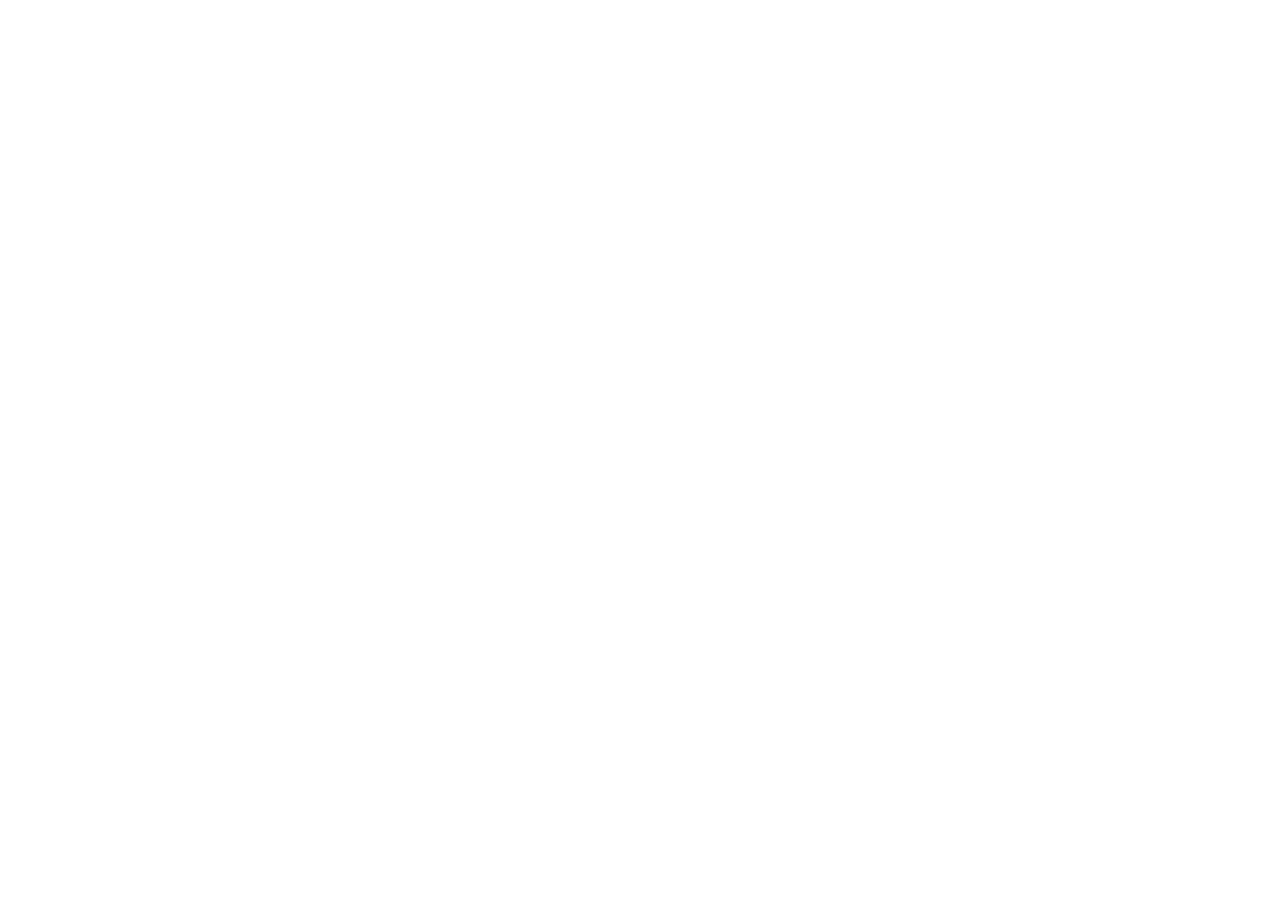
==== login.html @ 1b1d448a "init project" ====
<!DOCTYPE html>
<html lang="en">
<head>
    <meta charset="UTF-8">
    <meta http-equiv="X-UA-Compatible" content="IE=edge">
    <meta name="viewport" content="width=device-width, initial-scale=1.0">
    <title>Document</title>
</head>
<body>
    
</body>
</html>
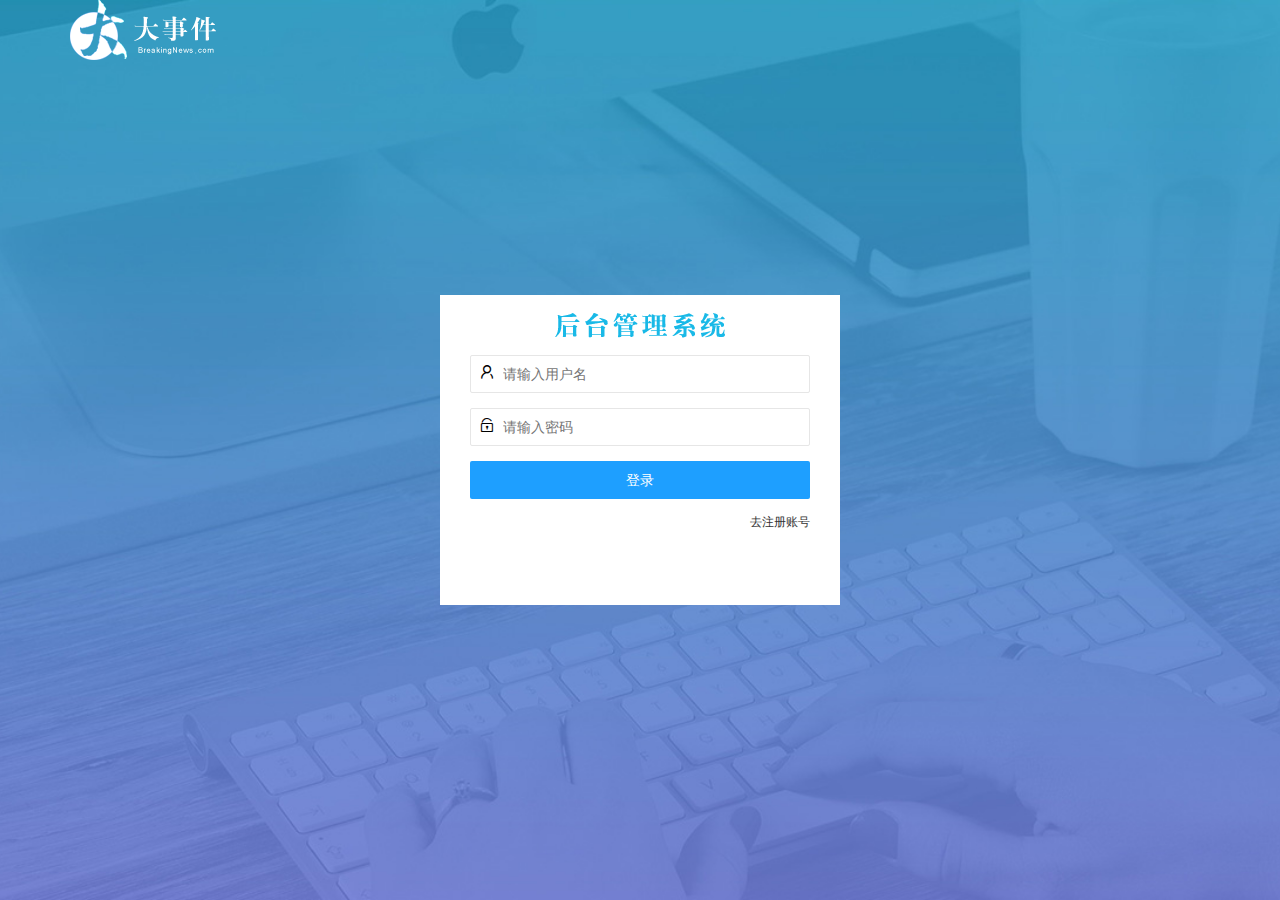
==== commit 0c244ad5: "完成了登录和注册功能的开发" ====
--- a/login.html
+++ b/login.html
@@ -4,9 +4,86 @@
     <meta charset="UTF-8">
     <meta http-equiv="X-UA-Compatible" content="IE=edge">
     <meta name="viewport" content="width=device-width, initial-scale=1.0">
-    <title>Document</title>
+    <title>大事件-登录/注册</title>
+    <!-- 导入 layui 的样式 -->
+    <link rel="stylesheet" href="./assets/lib/layui/css/layui.css">
+    <!-- 导入 login 的样式 -->
+    <link rel="stylesheet" href="./assets/css/login.css" />
 </head>
 <body>
-    
+    <!-- 头部区域 -->
+    <div class="layui-main">
+        <img src="./assets/images/logo.png" alt="" />
+    </div>
+
+    <!-- 登录注册区域 -->
+    <div class="loginAndRegBox">
+        <div class="title-box"></div>
+
+        <!-- 登录框 div -->
+        <div class="login-box">
+            <!-- 登录的表单 -->
+            <form class="layui-form" id="login-form">
+                <!-- 用户名 -->
+                <div class="layui-form-item">
+                    <i class="layui-icon layui-icon-username"></i>   
+                    <input type="text" name="username" required lay-verify="required" placeholder="请输入用户名" autocomplete="off" class="layui-input" />
+                </div>
+                <!-- 密码 -->
+                <div class="layui-form-item">
+                    <i class="layui-icon layui-icon-password"></i>   
+                    <input type="password" name="password" required  lay-verify="required|pwd" placeholder="请输入密码" autocomplete="off" class="layui-input">
+                </div>
+                <!-- 提交按钮 -->
+                <div class="layui-form-item">
+                    <!-- 注意：表单提交按钮和普通按钮的区别  就是 lay-submit 属性 -->
+                    <button class="layui-btn layui-btn-fluid layui-btn layui-btn-normal" lay-submit>登录</button>
+                </div>
+                <div class="layui-form-item links">
+                    <a href="javascript:;" id="link_reg">去注册账号</a>
+                </div>
+            </form>
+        </div>
+        <!-- 注册框 div -->
+        <div class="reg-box">
+            <!-- 注册的表单 -->
+            <form class="layui-form" id="reg-form">
+                <!-- 用户名 -->
+                <div class="layui-form-item">
+                    <i class="layui-icon layui-icon-username"></i>   
+                    <input type="text" name="username" required lay-verify="required" placeholder="请输入用户名" autocomplete="off" class="layui-input" />
+                </div>
+                <!-- 密码 -->
+                <div class="layui-form-item">
+                    <i class="layui-icon layui-icon-password"></i>   
+                    <input type="password" name="password" required  lay-verify="required|pwd" placeholder="请输入密码" autocomplete="off" class="layui-input">
+                </div>
+                <!-- 再次确认密码 -->
+                <div class="layui-form-item">
+                    <i class="layui-icon layui-icon-password"></i>  
+                    <input type="password" name="repassword" required  lay-verify="required|pwd|repwd" placeholder="再次确认密码" autocomplete="off" class="layui-input">
+                </div>
+                <!-- 提交按钮 -->
+                <div class="layui-form-item">
+                    <!-- 注意：表单提交按钮和普通按钮的区别  就是 lay-submit 属性 -->
+                    <button class="layui-btn layui-btn-fluid layui-btn layui-btn-normal" lay-submit>注册</button>
+                </div>
+
+                <div class="layui-form-item links">
+                    <a href="javascript:;" id="link_login">去登录</a>
+                </div>
+            </form>
+
+            
+        </div>
+    </div>
+    <!-- 导入 layui 的 js -->
+    <script src="./assets/lib/layui/layui.all.js"></script>
+    <!-- 导入 jquery.js-->
+    <script src="./assets/lib/jquery.js"></script>
+    <!-- 导入自己封装的 baseAPI.js  -->
+    <script src="./assets/js/baseAPI.js"></script>
+    <!-- 导入 login.js -->
+    <script src="./assets/js/login.js"></script>
 </body>
 </html>--- a/assets/lib/layui/css/layui.css
+++ b/assets/lib/layui/css/layui.css
@@ -0,0 +1,2 @@
+/** layui-v2.5.5 MIT License By https://www.layui.com */
+ .layui-inline,img{display:inline-block;vertical-align:middle}h1,h2,h3,h4,h5,h6{font-weight:400}.layui-edge,.layui-header,.layui-inline,.layui-main{position:relative}.layui-body,.layui-edge,.layui-elip{overflow:hidden}.layui-btn,.layui-edge,.layui-inline,img{vertical-align:middle}.layui-btn,.layui-disabled,.layui-icon,.layui-unselect{-moz-user-select:none;-webkit-user-select:none;-ms-user-select:none}.layui-elip,.layui-form-checkbox span,.layui-form-pane .layui-form-label{text-overflow:ellipsis;white-space:nowrap}.layui-breadcrumb,.layui-tree-btnGroup{visibility:hidden}blockquote,body,button,dd,div,dl,dt,form,h1,h2,h3,h4,h5,h6,input,li,ol,p,pre,td,textarea,th,ul{margin:0;padding:0;-webkit-tap-highlight-color:rgba(0,0,0,0)}a:active,a:hover{outline:0}img{border:none}li{list-style:none}table{border-collapse:collapse;border-spacing:0}h4,h5,h6{font-size:100%}button,input,optgroup,option,select,textarea{font-family:inherit;font-size:inherit;font-style:inherit;font-weight:inherit;outline:0}pre{white-space:pre-wrap;white-space:-moz-pre-wrap;white-space:-pre-wrap;white-space:-o-pre-wrap;word-wrap:break-word}body{line-height:24px;font:14px Helvetica Neue,Helvetica,PingFang SC,Tahoma,Arial,sans-serif}hr{height:1px;margin:10px 0;border:0;clear:both}a{color:#333;text-decoration:none}a:hover{color:#777}a cite{font-style:normal;*cursor:pointer}.layui-border-box,.layui-border-box *{box-sizing:border-box}.layui-box,.layui-box *{box-sizing:content-box}.layui-clear{clear:both;*zoom:1}.layui-clear:after{content:'\20';clear:both;*zoom:1;display:block;height:0}.layui-inline{*display:inline;*zoom:1}.layui-edge{display:inline-block;width:0;height:0;border-width:6px;border-style:dashed;border-color:transparent}.layui-edge-top{top:-4px;border-bottom-color:#999;border-bottom-style:solid}.layui-edge-right{border-left-color:#999;border-left-style:solid}.layui-edge-bottom{top:2px;border-top-color:#999;border-top-style:solid}.layui-edge-left{border-right-color:#999;border-right-style:solid}.layui-disabled,.layui-disabled:hover{color:#d2d2d2!important;cursor:not-allowed!important}.layui-circle{border-radius:100%}.layui-show{display:block!important}.layui-hide{display:none!important}@font-face{font-family:layui-icon;src:url(../font/iconfont.eot?v=250);src:url(../font/iconfont.eot?v=250#iefix) format('embedded-opentype'),url(../font/iconfont.woff2?v=250) format('woff2'),url(../font/iconfont.woff?v=250) format('woff'),url(../font/iconfont.ttf?v=250) format('truetype'),url(../font/iconfont.svg?v=250#layui-icon) format('svg')}.layui-icon{font-family:layui-icon!important;font-size:16px;font-style:normal;-webkit-font-smoothing:antialiased;-moz-osx-font-smoothing:grayscale}.layui-icon-reply-fill:before{content:"\e611"}.layui-icon-set-fill:before{content:"\e614"}.layui-icon-menu-fill:before{content:"\e60f"}.layui-icon-search:before{content:"\e615"}.layui-icon-share:before{content:"\e641"}.layui-icon-set-sm:before{content:"\e620"}.layui-icon-engine:before{content:"\e628"}.layui-icon-close:before{content:"\1006"}.layui-icon-close-fill:before{content:"\1007"}.layui-icon-chart-screen:before{content:"\e629"}.layui-icon-star:before{content:"\e600"}.layui-icon-circle-dot:before{content:"\e617"}.layui-icon-chat:before{content:"\e606"}.layui-icon-release:before{content:"\e609"}.layui-icon-list:before{content:"\e60a"}.layui-icon-chart:before{content:"\e62c"}.layui-icon-ok-circle:before{content:"\1005"}.layui-icon-layim-theme:before{content:"\e61b"}.layui-icon-table:before{content:"\e62d"}.layui-icon-right:before{content:"\e602"}.layui-icon-left:before{content:"\e603"}.layui-icon-cart-simple:before{content:"\e698"}.layui-icon-face-cry:before{content:"\e69c"}.layui-icon-face-smile:before{content:"\e6af"}.layui-icon-survey:before{content:"\e6b2"}.layui-icon-tree:before{content:"\e62e"}.layui-icon-upload-circle:before{content:"\e62f"}.layui-icon-add-circle:before{content:"\e61f"}.layui-icon-download-circle:before{content:"\e601"}.layui-icon-templeate-1:before{content:"\e630"}.layui-icon-util:before{content:"\e631"}.layui-icon-face-surprised:before{content:"\e664"}.layui-icon-edit:before{content:"\e642"}.layui-icon-speaker:before{content:"\e645"}.layui-icon-down:before{content:"\e61a"}.layui-icon-file:before{content:"\e621"}.layui-icon-layouts:before{content:"\e632"}.layui-icon-rate-half:before{content:"\e6c9"}.layui-icon-add-circle-fine:before{content:"\e608"}.layui-icon-prev-circle:before{content:"\e633"}.layui-icon-read:before{content:"\e705"}.layui-icon-404:before{content:"\e61c"}.layui-icon-carousel:before{content:"\e634"}.layui-icon-help:before{content:"\e607"}.layui-icon-code-circle:before{content:"\e635"}.layui-icon-water:before{content:"\e636"}.layui-icon-username:before{content:"\e66f"}.layui-icon-find-fill:before{content:"\e670"}.layui-icon-about:before{content:"\e60b"}.layui-icon-location:before{content:"\e715"}.layui-icon-up:before{content:"\e619"}.layui-icon-pause:before{content:"\e651"}.layui-icon-date:before{content:"\e637"}.layui-icon-layim-uploadfile:before{content:"\e61d"}.layui-icon-delete:before{content:"\e640"}.layui-icon-play:before{content:"\e652"}.layui-icon-top:before{content:"\e604"}.layui-icon-friends:before{content:"\e612"}.layui-icon-refresh-3:before{content:"\e9aa"}.layui-icon-ok:before{content:"\e605"}.layui-icon-layer:before{content:"\e638"}.layui-icon-face-smile-fine:before{content:"\e60c"}.layui-icon-dollar:before{content:"\e659"}.layui-icon-group:before{content:"\e613"}.layui-icon-layim-download:before{content:"\e61e"}.layui-icon-picture-fine:before{content:"\e60d"}.layui-icon-link:before{content:"\e64c"}.layui-icon-diamond:before{content:"\e735"}.layui-icon-log:before{content:"\e60e"}.layui-icon-rate-solid:before{content:"\e67a"}.layui-icon-fonts-del:before{content:"\e64f"}.layui-icon-unlink:before{content:"\e64d"}.layui-icon-fonts-clear:before{content:"\e639"}.layui-icon-triangle-r:before{content:"\e623"}.layui-icon-circle:before{content:"\e63f"}.layui-icon-radio:before{content:"\e643"}.layui-icon-align-center:before{content:"\e647"}.layui-icon-align-right:before{content:"\e648"}.layui-icon-align-left:before{content:"\e649"}.layui-icon-loading-1:before{content:"\e63e"}.layui-icon-return:before{content:"\e65c"}.layui-icon-fonts-strong:before{content:"\e62b"}.layui-icon-upload:before{content:"\e67c"}.layui-icon-dialogue:before{content:"\e63a"}.layui-icon-video:before{content:"\e6ed"}.layui-icon-headset:before{content:"\e6fc"}.layui-icon-cellphone-fine:before{content:"\e63b"}.layui-icon-add-1:before{content:"\e654"}.layui-icon-face-smile-b:before{content:"\e650"}.layui-icon-fonts-html:before{content:"\e64b"}.layui-icon-form:before{content:"\e63c"}.layui-icon-cart:before{content:"\e657"}.layui-icon-camera-fill:before{content:"\e65d"}.layui-icon-tabs:before{content:"\e62a"}.layui-icon-fonts-code:before{content:"\e64e"}.layui-icon-fire:before{content:"\e756"}.layui-icon-set:before{content:"\e716"}.layui-icon-fonts-u:before{content:"\e646"}.layui-icon-triangle-d:before{content:"\e625"}.layui-icon-tips:before{content:"\e702"}.layui-icon-picture:before{content:"\e64a"}.layui-icon-more-vertical:before{content:"\e671"}.layui-icon-flag:before{content:"\e66c"}.layui-icon-loading:before{content:"\e63d"}.layui-icon-fonts-i:before{content:"\e644"}.layui-icon-refresh-1:before{content:"\e666"}.layui-icon-rmb:before{content:"\e65e"}.layui-icon-home:before{content:"\e68e"}.layui-icon-user:before{content:"\e770"}.layui-icon-notice:before{content:"\e667"}.layui-icon-login-weibo:before{content:"\e675"}.layui-icon-voice:before{content:"\e688"}.layui-icon-upload-drag:before{content:"\e681"}.layui-icon-login-qq:before{content:"\e676"}.layui-icon-snowflake:before{content:"\e6b1"}.layui-icon-file-b:before{content:"\e655"}.layui-icon-template:before{content:"\e663"}.layui-icon-auz:before{content:"\e672"}.layui-icon-console:before{content:"\e665"}.layui-icon-app:before{content:"\e653"}.layui-icon-prev:before{content:"\e65a"}.layui-icon-website:before{content:"\e7ae"}.layui-icon-next:before{content:"\e65b"}.layui-icon-component:before{content:"\e857"}.layui-icon-more:before{content:"\e65f"}.layui-icon-login-wechat:before{content:"\e677"}.layui-icon-shrink-right:before{content:"\e668"}.layui-icon-spread-left:before{content:"\e66b"}.layui-icon-camera:before{content:"\e660"}.layui-icon-note:before{content:"\e66e"}.layui-icon-refresh:before{content:"\e669"}.layui-icon-female:before{content:"\e661"}.layui-icon-male:before{content:"\e662"}.layui-icon-password:before{content:"\e673"}.layui-icon-senior:before{content:"\e674"}.layui-icon-theme:before{content:"\e66a"}.layui-icon-tread:before{content:"\e6c5"}.layui-icon-praise:before{content:"\e6c6"}.layui-icon-star-fill:before{content:"\e658"}.layui-icon-rate:before{content:"\e67b"}.layui-icon-template-1:before{content:"\e656"}.layui-icon-vercode:before{content:"\e679"}.layui-icon-cellphone:before{content:"\e678"}.layui-icon-screen-full:before{content:"\e622"}.layui-icon-screen-restore:before{content:"\e758"}.layui-icon-cols:before{content:"\e610"}.layui-icon-export:before{content:"\e67d"}.layui-icon-print:before{content:"\e66d"}.layui-icon-slider:before{content:"\e714"}.layui-icon-addition:before{content:"\e624"}.layui-icon-subtraction:before{content:"\e67e"}.layui-icon-service:before{content:"\e626"}.layui-icon-transfer:before{content:"\e691"}.layui-main{width:1140px;margin:0 auto}.layui-header{z-index:1000;height:60px}.layui-header a:hover{transition:all .5s;-webkit-transition:all .5s}.layui-side{position:fixed;left:0;top:0;bottom:0;z-index:999;width:200px;overflow-x:hidden}.layui-side-scroll{position:relative;width:220px;height:100%;overflow-x:hidden}.layui-body{position:absolute;left:200px;right:0;top:0;bottom:0;z-index:998;width:auto;overflow-y:auto;box-sizing:border-box}.layui-layout-body{overflow:hidden}.layui-layout-admin .layui-header{background-color:#23262E}.layui-layout-admin .layui-side{top:60px;width:200px;overflow-x:hidden}.layui-layout-admin .layui-body{position:fixed;top:60px;bottom:44px}.layui-layout-admin .layui-main{width:auto;margin:0 15px}.layui-layout-admin .layui-footer{position:fixed;left:200px;right:0;bottom:0;height:44px;line-height:44px;padding:0 15px;background-color:#eee}.layui-layout-admin .layui-logo{position:absolute;left:0;top:0;width:200px;height:100%;line-height:60px;text-align:center;color:#009688;font-size:16px}.layui-layout-admin .layui-header .layui-nav{background:0 0}.layui-layout-left{position:absolute!important;left:200px;top:0}.layui-layout-right{position:absolute!important;right:0;top:0}.layui-container{position:relative;margin:0 auto;padding:0 15px;box-sizing:border-box}.layui-fluid{position:relative;margin:0 auto;padding:0 15px}.layui-row:after,.layui-row:before{content:'';display:block;clear:both}.layui-col-lg1,.layui-col-lg10,.layui-col-lg11,.layui-col-lg12,.layui-col-lg2,.layui-col-lg3,.layui-col-lg4,.layui-col-lg5,.layui-col-lg6,.layui-col-lg7,.layui-col-lg8,.layui-col-lg9,.layui-col-md1,.layui-col-md10,.layui-col-md11,.layui-col-md12,.layui-col-md2,.layui-col-md3,.layui-col-md4,.layui-col-md5,.layui-col-md6,.layui-col-md7,.layui-col-md8,.layui-col-md9,.layui-col-sm1,.layui-col-sm10,.layui-col-sm11,.layui-col-sm12,.layui-col-sm2,.layui-col-sm3,.layui-col-sm4,.layui-col-sm5,.layui-col-sm6,.layui-col-sm7,.layui-col-sm8,.layui-col-sm9,.layui-col-xs1,.layui-col-xs10,.layui-col-xs11,.layui-col-xs12,.layui-col-xs2,.layui-col-xs3,.layui-col-xs4,.layui-col-xs5,.layui-col-xs6,.layui-col-xs7,.layui-col-xs8,.layui-col-xs9{position:relative;display:block;box-sizing:border-box}.layui-col-xs1,.layui-col-xs10,.layui-col-xs11,.layui-col-xs12,.layui-col-xs2,.layui-col-xs3,.layui-col-xs4,.layui-col-xs5,.layui-col-xs6,.layui-col-xs7,.layui-col-xs8,.layui-col-xs9{float:left}.layui-col-xs1{width:8.33333333%}.layui-col-xs2{width:16.66666667%}.layui-col-xs3{width:25%}.layui-col-xs4{width:33.33333333%}.layui-col-xs5{width:41.66666667%}.layui-col-xs6{width:50%}.layui-col-xs7{width:58.33333333%}.layui-col-xs8{width:66.66666667%}.layui-col-xs9{width:75%}.layui-col-xs10{width:83.33333333%}.layui-col-xs11{width:91.66666667%}.layui-col-xs12{width:100%}.layui-col-xs-offset1{margin-left:8.33333333%}.layui-col-xs-offset2{margin-left:16.66666667%}.layui-col-xs-offset3{margin-left:25%}.layui-col-xs-offset4{margin-left:33.33333333%}.layui-col-xs-offset5{margin-left:41.66666667%}.layui-col-xs-offset6{margin-left:50%}.layui-col-xs-offset7{margin-left:58.33333333%}.layui-col-xs-offset8{margin-left:66.66666667%}.layui-col-xs-offset9{margin-left:75%}.layui-col-xs-offset10{margin-left:83.33333333%}.layui-col-xs-offset11{margin-left:91.66666667%}.layui-col-xs-offset12{margin-left:100%}@media screen and (max-width:768px){.layui-hide-xs{display:none!important}.layui-show-xs-block{display:block!important}.layui-show-xs-inline{display:inline!important}.layui-show-xs-inline-block{display:inline-block!important}}@media screen and (min-width:768px){.layui-container{width:750px}.layui-hide-sm{display:none!important}.layui-show-sm-block{display:block!important}.layui-show-sm-inline{display:inline!important}.layui-show-sm-inline-block{display:inline-block!important}.layui-col-sm1,.layui-col-sm10,.layui-col-sm11,.layui-col-sm12,.layui-col-sm2,.layui-col-sm3,.layui-col-sm4,.layui-col-sm5,.layui-col-sm6,.layui-col-sm7,.layui-col-sm8,.layui-col-sm9{float:left}.layui-col-sm1{width:8.33333333%}.layui-col-sm2{width:16.66666667%}.layui-col-sm3{width:25%}.layui-col-sm4{width:33.33333333%}.layui-col-sm5{width:41.66666667%}.layui-col-sm6{width:50%}.layui-col-sm7{width:58.33333333%}.layui-col-sm8{width:66.66666667%}.layui-col-sm9{width:75%}.layui-col-sm10{width:83.33333333%}.layui-col-sm11{width:91.66666667%}.layui-col-sm12{width:100%}.layui-col-sm-offset1{margin-left:8.33333333%}.layui-col-sm-offset2{margin-left:16.66666667%}.layui-col-sm-offset3{margin-left:25%}.layui-col-sm-offset4{margin-left:33.33333333%}.layui-col-sm-offset5{margin-left:41.66666667%}.layui-col-sm-offset6{margin-left:50%}.layui-col-sm-offset7{margin-left:58.33333333%}.layui-col-sm-offset8{margin-left:66.66666667%}.layui-col-sm-offset9{margin-left:75%}.layui-col-sm-offset10{margin-left:83.33333333%}.layui-col-sm-offset11{margin-left:91.66666667%}.layui-col-sm-offset12{margin-left:100%}}@media screen and (min-width:992px){.layui-container{width:970px}.layui-hide-md{display:none!important}.layui-show-md-block{display:block!important}.layui-show-md-inline{display:inline!important}.layui-show-md-inline-block{display:inline-block!important}.layui-col-md1,.layui-col-md10,.layui-col-md11,.layui-col-md12,.layui-col-md2,.layui-col-md3,.layui-col-md4,.layui-col-md5,.layui-col-md6,.layui-col-md7,.layui-col-md8,.layui-col-md9{float:left}.layui-col-md1{width:8.33333333%}.layui-col-md2{width:16.66666667%}.layui-col-md3{width:25%}.layui-col-md4{width:33.33333333%}.layui-col-md5{width:41.66666667%}.layui-col-md6{width:50%}.layui-col-md7{width:58.33333333%}.layui-col-md8{width:66.66666667%}.layui-col-md9{width:75%}.layui-col-md10{width:83.33333333%}.layui-col-md11{width:91.66666667%}.layui-col-md12{width:100%}.layui-col-md-offset1{margin-left:8.33333333%}.layui-col-md-offset2{margin-left:16.66666667%}.layui-col-md-offset3{margin-left:25%}.layui-col-md-offset4{margin-left:33.33333333%}.layui-col-md-offset5{margin-left:41.66666667%}.layui-col-md-offset6{margin-left:50%}.layui-col-md-offset7{margin-left:58.33333333%}.layui-col-md-offset8{margin-left:66.66666667%}.layui-col-md-offset9{margin-left:75%}.layui-col-md-offset10{margin-left:83.33333333%}.layui-col-md-offset11{margin-left:91.66666667%}.layui-col-md-offset12{margin-left:100%}}@media screen and (min-width:1200px){.layui-container{width:1170px}.layui-hide-lg{display:none!important}.layui-show-lg-block{display:block!important}.layui-show-lg-inline{display:inline!important}.layui-show-lg-inline-block{display:inline-block!important}.layui-col-lg1,.layui-col-lg10,.layui-col-lg11,.layui-col-lg12,.layui-col-lg2,.layui-col-lg3,.layui-col-lg4,.layui-col-lg5,.layui-col-lg6,.layui-col-lg7,.layui-col-lg8,.layui-col-lg9{float:left}.layui-col-lg1{width:8.33333333%}.layui-col-lg2{width:16.66666667%}.layui-col-lg3{width:25%}.layui-col-lg4{width:33.33333333%}.layui-col-lg5{width:41.66666667%}.layui-col-lg6{width:50%}.layui-col-lg7{width:58.33333333%}.layui-col-lg8{width:66.66666667%}.layui-col-lg9{width:75%}.layui-col-lg10{width:83.33333333%}.layui-col-lg11{width:91.66666667%}.layui-col-lg12{width:100%}.layui-col-lg-offset1{margin-left:8.33333333%}.layui-col-lg-offset2{margin-left:16.66666667%}.layui-col-lg-offset3{margin-left:25%}.layui-col-lg-offset4{margin-left:33.33333333%}.layui-col-lg-offset5{margin-left:41.66666667%}.layui-col-lg-offset6{margin-left:50%}.layui-col-lg-offset7{margin-left:58.33333333%}.layui-col-lg-offset8{margin-left:66.66666667%}.layui-col-lg-offset9{margin-left:75%}.layui-col-lg-offset10{margin-left:83.33333333%}.layui-col-lg-offset11{margin-left:91.66666667%}.layui-col-lg-offset12{margin-left:100%}}.layui-col-space1{margin:-.5px}.layui-col-space1>*{padding:.5px}.layui-col-space3{margin:-1.5px}.layui-col-space3>*{padding:1.5px}.layui-col-space5{margin:-2.5px}.layui-col-space5>*{padding:2.5px}.layui-col-space8{margin:-3.5px}.layui-col-space8>*{padding:3.5px}.layui-col-space10{margin:-5px}.layui-col-space10>*{padding:5px}.layui-col-space12{margin:-6px}.layui-col-space12>*{padding:6px}.layui-col-space15{margin:-7.5px}.layui-col-space15>*{padding:7.5px}.layui-col-space18{margin:-9px}.layui-col-space18>*{padding:9px}.layui-col-space20{margin:-10px}.layui-col-space20>*{padding:10px}.layui-col-space22{margin:-11px}.layui-col-space22>*{padding:11px}.layui-col-space25{margin:-12.5px}.layui-col-space25>*{padding:12.5px}.layui-col-space30{margin:-15px}.layui-col-space30>*{padding:15px}.layui-btn,.layui-input,.layui-select,.layui-textarea,.layui-upload-button{outline:0;-webkit-appearance:none;transition:all .3s;-webkit-transition:all .3s;box-sizing:border-box}.layui-elem-quote{margin-bottom:10px;padding:15px;line-height:22px;border-left:5px solid #009688;border-radius:0 2px 2px 0;background-color:#f2f2f2}.layui-quote-nm{border-style:solid;border-width:1px 1px 1px 5px;background:0 0}.layui-elem-field{margin-bottom:10px;padding:0;border-width:1px;border-style:solid}.layui-elem-field legend{margin-left:20px;padding:0 10px;font-size:20px;font-weight:300}.layui-field-title{margin:10px 0 20px;border-width:1px 0 0}.layui-field-box{padding:10px 15px}.layui-field-title .layui-field-box{padding:10px 0}.layui-progress{position:relative;height:6px;border-radius:20px;background-color:#e2e2e2}.layui-progress-bar{position:absolute;left:0;top:0;width:0;max-width:100%;height:6px;border-radius:20px;text-align:right;background-color:#5FB878;transition:all .3s;-webkit-transition:all .3s}.layui-progress-big,.layui-progress-big .layui-progress-bar{height:18px;line-height:18px}.layui-progress-text{position:relative;top:-20px;line-height:18px;font-size:12px;color:#666}.layui-progress-big .layui-progress-text{position:static;padding:0 10px;color:#fff}.layui-collapse{border-width:1px;border-style:solid;border-radius:2px}.layui-colla-content,.layui-colla-item{border-top-width:1px;border-top-style:solid}.layui-colla-item:first-child{border-top:none}.layui-colla-title{position:relative;height:42px;line-height:42px;padding:0 15px 0 35px;color:#333;background-color:#f2f2f2;cursor:pointer;font-size:14px;overflow:hidden}.layui-colla-content{display:none;padding:10px 15px;line-height:22px;color:#666}.layui-colla-icon{position:absolute;left:15px;top:0;font-size:14px}.layui-card{margin-bottom:15px;border-radius:2px;background-color:#fff;box-shadow:0 1px 2px 0 rgba(0,0,0,.05)}.layui-card:last-child{margin-bottom:0}.layui-card-header{position:relative;height:42px;line-height:42px;padding:0 15px;border-bottom:1px solid #f6f6f6;color:#333;border-radius:2px 2px 0 0;font-size:14px}.layui-bg-black,.layui-bg-blue,.layui-bg-cyan,.layui-bg-green,.layui-bg-orange,.layui-bg-red{color:#fff!important}.layui-card-body{position:relative;padding:10px 15px;line-height:24px}.layui-card-body[pad15]{padding:15px}.layui-card-body[pad20]{padding:20px}.layui-card-body .layui-table{margin:5px 0}.layui-card .layui-tab{margin:0}.layui-panel-window{position:relative;padding:15px;border-radius:0;border-top:5px solid #E6E6E6;background-color:#fff}.layui-auxiliar-moving{position:fixed;left:0;right:0;top:0;bottom:0;width:100%;height:100%;background:0 0;z-index:9999999999}.layui-form-label,.layui-form-mid,.layui-form-select,.layui-input-block,.layui-input-inline,.layui-textarea{position:relative}.layui-bg-red{background-color:#FF5722!important}.layui-bg-orange{background-color:#FFB800!important}.layui-bg-green{background-color:#009688!important}.layui-bg-cyan{background-color:#2F4056!important}.layui-bg-blue{background-color:#1E9FFF!important}.layui-bg-black{background-color:#393D49!important}.layui-bg-gray{background-color:#eee!important;color:#666!important}.layui-badge-rim,.layui-colla-content,.layui-colla-item,.layui-collapse,.layui-elem-field,.layui-form-pane .layui-form-item[pane],.layui-form-pane .layui-form-label,.layui-input,.layui-layedit,.layui-layedit-tool,.layui-quote-nm,.layui-select,.layui-tab-bar,.layui-tab-card,.layui-tab-title,.layui-tab-title .layui-this:after,.layui-textarea{border-color:#e6e6e6}.layui-timeline-item:before,hr{background-color:#e6e6e6}.layui-text{line-height:22px;font-size:14px;color:#666}.layui-text h1,.layui-text h2,.layui-text h3{font-weight:500;color:#333}.layui-text h1{font-size:30px}.layui-text h2{font-size:24px}.layui-text h3{font-size:18px}.layui-text a:not(.layui-btn){color:#01AAED}.layui-text a:not(.layui-btn):hover{text-decoration:underline}.layui-text ul{padding:5px 0 5px 15px}.layui-text ul li{margin-top:5px;list-style-type:disc}.layui-text em,.layui-word-aux{color:#999!important;padding:0 5px!important}.layui-btn{display:inline-block;height:38px;line-height:38px;padding:0 18px;background-color:#009688;color:#fff;white-space:nowrap;text-align:center;font-size:14px;border:none;border-radius:2px;cursor:pointer}.layui-btn:hover{opacity:.8;filter:alpha(opacity=80);color:#fff}.layui-btn:active{opacity:1;filter:alpha(opacity=100)}.layui-btn+.layui-btn{margin-left:10px}.layui-btn-container{font-size:0}.layui-btn-container .layui-btn{margin-right:10px;margin-bottom:10px}.layui-btn-container .layui-btn+.layui-btn{margin-left:0}.layui-table .layui-btn-container .layui-btn{margin-bottom:9px}.layui-btn-radius{border-radius:100px}.layui-btn .layui-icon{margin-right:3px;font-size:18px;vertical-align:bottom;vertical-align:middle\9}.layui-btn-primary{border:1px solid #C9C9C9;background-color:#fff;color:#555}.layui-btn-primary:hover{border-color:#009688;color:#333}.layui-btn-normal{background-color:#1E9FFF}.layui-btn-warm{background-color:#FFB800}.layui-btn-danger{background-color:#FF5722}.layui-btn-checked{background-color:#5FB878}.layui-btn-disabled,.layui-btn-disabled:active,.layui-btn-disabled:hover{border:1px solid #e6e6e6;background-color:#FBFBFB;color:#C9C9C9;cursor:not-allowed;opacity:1}.layui-btn-lg{height:44px;line-height:44px;padding:0 25px;font-size:16px}.layui-btn-sm{height:30px;line-height:30px;padding:0 10px;font-size:12px}.layui-btn-sm i{font-size:16px!important}.layui-btn-xs{height:22px;line-height:22px;padding:0 5px;font-size:12px}.layui-btn-xs i{font-size:14px!important}.layui-btn-group{display:inline-block;vertical-align:middle;font-size:0}.layui-btn-group .layui-btn{margin-left:0!important;margin-right:0!important;border-left:1px solid rgba(255,255,255,.5);border-radius:0}.layui-btn-group .layui-btn-primary{border-left:none}.layui-btn-group .layui-btn-primary:hover{border-color:#C9C9C9;color:#009688}.layui-btn-group .layui-btn:first-child{border-left:none;border-radius:2px 0 0 2px}.layui-btn-group .layui-btn-primary:first-child{border-left:1px solid #c9c9c9}.layui-btn-group .layui-btn:last-child{border-radius:0 2px 2px 0}.layui-btn-group .layui-btn+.layui-btn{margin-left:0}.layui-btn-group+.layui-btn-group{margin-left:10px}.layui-btn-fluid{width:100%}.layui-input,.layui-select,.layui-textarea{height:38px;line-height:1.3;line-height:38px\9;border-width:1px;border-style:solid;background-color:#fff;border-radius:2px}.layui-input::-webkit-input-placeholder,.layui-select::-webkit-input-placeholder,.layui-textarea::-webkit-input-placeholder{line-height:1.3}.layui-input,.layui-textarea{display:block;width:100%;padding-left:10px}.layui-input:hover,.layui-textarea:hover{border-color:#D2D2D2!important}.layui-input:focus,.layui-textarea:focus{border-color:#C9C9C9!important}.layui-textarea{min-height:100px;height:auto;line-height:20px;padding:6px 10px;resize:vertical}.layui-select{padding:0 10px}.layui-form input[type=checkbox],.layui-form input[type=radio],.layui-form select{display:none}.layui-form [lay-ignore]{display:initial}.layui-form-item{margin-bottom:15px;clear:both;*zoom:1}.layui-form-item:after{content:'\20';clear:both;*zoom:1;display:block;height:0}.layui-form-label{float:left;display:block;padding:9px 15px;width:80px;font-weight:400;line-height:20px;text-align:right}.layui-form-label-col{display:block;float:none;padding:9px 0;line-height:20px;text-align:left}.layui-form-item .layui-inline{margin-bottom:5px;margin-right:10px}.layui-input-block{margin-left:110px;min-height:36px}.layui-input-inline{display:inline-block;vertical-align:middle}.layui-form-item .layui-input-inline{float:left;width:190px;margin-right:10px}.layui-form-text .layui-input-inline{width:auto}.layui-form-mid{float:left;display:block;padding:9px 0!important;line-height:20px;margin-right:10px}.layui-form-danger+.layui-form-select .layui-input,.layui-form-danger:focus{border-color:#FF5722!important}.layui-form-select .layui-input{padding-right:30px;cursor:pointer}.layui-form-select .layui-edge{position:absolute;right:10px;top:50%;margin-top:-3px;cursor:pointer;border-width:6px;border-top-color:#c2c2c2;border-top-style:solid;transition:all .3s;-webkit-transition:all .3s}.layui-form-select dl{display:none;position:absolute;left:0;top:42px;padding:5px 0;z-index:899;min-width:100%;border:1px solid #d2d2d2;max-height:300px;overflow-y:auto;background-color:#fff;border-radius:2px;box-shadow:0 2px 4px rgba(0,0,0,.12);box-sizing:border-box}.layui-form-select dl dd,.layui-form-select dl dt{padding:0 10px;line-height:36px;white-space:nowrap;overflow:hidden;text-overflow:ellipsis}.layui-form-select dl dt{font-size:12px;color:#999}.layui-form-select dl dd{cursor:pointer}.layui-form-select dl dd:hover{background-color:#f2f2f2;-webkit-transition:.5s all;transition:.5s all}.layui-form-select .layui-select-group dd{padding-left:20px}.layui-form-select dl dd.layui-select-tips{padding-left:10px!important;color:#999}.layui-form-select dl dd.layui-this{background-color:#5FB878;color:#fff}.layui-form-checkbox,.layui-form-select dl dd.layui-disabled{background-color:#fff}.layui-form-selected dl{display:block}.layui-form-checkbox,.layui-form-checkbox *,.layui-form-switch{display:inline-block;vertical-align:middle}.layui-form-selected .layui-edge{margin-top:-9px;-webkit-transform:rotate(180deg);transform:rotate(180deg);margin-top:-3px\9}:root .layui-form-selected .layui-edge{margin-top:-9px\0/IE9}.layui-form-selectup dl{top:auto;bottom:42px}.layui-select-none{margin:5px 0;text-align:center;color:#999}.layui-select-disabled .layui-disabled{border-color:#eee!important}.layui-select-disabled .layui-edge{border-top-color:#d2d2d2}.layui-form-checkbox{position:relative;height:30px;line-height:30px;margin-right:10px;padding-right:30px;cursor:pointer;font-size:0;-webkit-transition:.1s linear;transition:.1s linear;box-sizing:border-box}.layui-form-checkbox span{padding:0 10px;height:100%;font-size:14px;border-radius:2px 0 0 2px;background-color:#d2d2d2;color:#fff;overflow:hidden}.layui-form-checkbox:hover span{background-color:#c2c2c2}.layui-form-checkbox i{position:absolute;right:0;top:0;width:30px;height:28px;border:1px solid #d2d2d2;border-left:none;border-radius:0 2px 2px 0;color:#fff;font-size:20px;text-align:center}.layui-form-checkbox:hover i{border-color:#c2c2c2;color:#c2c2c2}.layui-form-checked,.layui-form-checked:hover{border-color:#5FB878}.layui-form-checked span,.layui-form-checked:hover span{background-color:#5FB878}.layui-form-checked i,.layui-form-checked:hover i{color:#5FB878}.layui-form-item .layui-form-checkbox{margin-top:4px}.layui-form-checkbox[lay-skin=primary]{height:auto!important;line-height:normal!important;min-width:18px;min-height:18px;border:none!important;margin-right:0;padding-left:28px;padding-right:0;background:0 0}.layui-form-checkbox[lay-skin=primary] span{padding-left:0;padding-right:15px;line-height:18px;background:0 0;color:#666}.layui-form-checkbox[lay-skin=primary] i{right:auto;left:0;width:16px;height:16px;line-height:16px;border:1px solid #d2d2d2;font-size:12px;border-radius:2px;background-color:#fff;-webkit-transition:.1s linear;transition:.1s linear}.layui-form-checkbox[lay-skin=primary]:hover i{border-color:#5FB878;color:#fff}.layui-form-checked[lay-skin=primary] i{border-color:#5FB878!important;background-color:#5FB878;color:#fff}.layui-checkbox-disbaled[lay-skin=primary] span{background:0 0!important;color:#c2c2c2}.layui-checkbox-disbaled[lay-skin=primary]:hover i{border-color:#d2d2d2}.layui-form-item .layui-form-checkbox[lay-skin=primary]{margin-top:10px}.layui-form-switch{position:relative;height:22px;line-height:22px;min-width:35px;padding:0 5px;margin-top:8px;border:1px solid #d2d2d2;border-radius:20px;cursor:pointer;background-color:#fff;-webkit-transition:.1s linear;transition:.1s linear}.layui-form-switch i{position:absolute;left:5px;top:3px;width:16px;height:16px;border-radius:20px;background-color:#d2d2d2;-webkit-transition:.1s linear;transition:.1s linear}.layui-form-switch em{position:relative;top:0;width:25px;margin-left:21px;padding:0!important;text-align:center!important;color:#999!important;font-style:normal!important;font-size:12px}.layui-form-onswitch{border-color:#5FB878;background-color:#5FB878}.layui-checkbox-disbaled,.layui-checkbox-disbaled i{border-color:#e2e2e2!important}.layui-form-onswitch i{left:100%;margin-left:-21px;background-color:#fff}.layui-form-onswitch em{margin-left:5px;margin-right:21px;color:#fff!important}.layui-checkbox-disbaled span{background-color:#e2e2e2!important}.layui-checkbox-disbaled:hover i{color:#fff!important}[lay-radio]{display:none}.layui-form-radio,.layui-form-radio *{display:inline-block;vertical-align:middle}.layui-form-radio{line-height:28px;margin:6px 10px 0 0;padding-right:10px;cursor:pointer;font-size:0}.layui-form-radio *{font-size:14px}.layui-form-radio>i{margin-right:8px;font-size:22px;color:#c2c2c2}.layui-form-radio>i:hover,.layui-form-radioed>i{color:#5FB878}.layui-radio-disbaled>i{color:#e2e2e2!important}.layui-form-pane .layui-form-label{width:110px;padding:8px 15px;height:38px;line-height:20px;border-width:1px;border-style:solid;border-radius:2px 0 0 2px;text-align:center;background-color:#FBFBFB;overflow:hidden;box-sizing:border-box}.layui-form-pane .layui-input-inline{margin-left:-1px}.layui-form-pane .layui-input-block{margin-left:110px;left:-1px}.layui-form-pane .layui-input{border-radius:0 2px 2px 0}.layui-form-pane .layui-form-text .layui-form-label{float:none;width:100%;border-radius:2px;box-sizing:border-box;text-align:left}.layui-form-pane .layui-form-text .layui-input-inline{display:block;margin:0;top:-1px;clear:both}.layui-form-pane .layui-form-text .layui-input-block{margin:0;left:0;top:-1px}.layui-form-pane .layui-form-text .layui-textarea{min-height:100px;border-radius:0 0 2px 2px}.layui-form-pane .layui-form-checkbox{margin:4px 0 4px 10px}.layui-form-pane .layui-form-radio,.layui-form-pane .layui-form-switch{margin-top:6px;margin-left:10px}.layui-form-pane .layui-form-item[pane]{position:relative;border-width:1px;border-style:solid}.layui-form-pane .layui-form-item[pane] .layui-form-label{position:absolute;left:0;top:0;height:100%;border-width:0 1px 0 0}.layui-form-pane .layui-form-item[pane] .layui-input-inline{margin-left:110px}@media screen and (max-width:450px){.layui-form-item .layui-form-label{text-overflow:ellipsis;overflow:hidden;white-space:nowrap}.layui-form-item .layui-inline{display:block;margin-right:0;margin-bottom:20px;clear:both}.layui-form-item .layui-inline:after{content:'\20';clear:both;display:block;height:0}.layui-form-item .layui-input-inline{display:block;float:none;left:-3px;width:auto;margin:0 0 10px 112px}.layui-form-item .layui-input-inline+.layui-form-mid{margin-left:110px;top:-5px;padding:0}.layui-form-item .layui-form-checkbox{margin-right:5px;margin-bottom:5px}}.layui-layedit{border-width:1px;border-style:solid;border-radius:2px}.layui-layedit-tool{padding:3px 5px;border-bottom-width:1px;border-bottom-style:solid;font-size:0}.layedit-tool-fixed{position:fixed;top:0;border-top:1px solid #e2e2e2}.layui-layedit-tool .layedit-tool-mid,.layui-layedit-tool .layui-icon{display:inline-block;vertical-align:middle;text-align:center;font-size:14px}.layui-layedit-tool .layui-icon{position:relative;width:32px;height:30px;line-height:30px;margin:3px 5px;color:#777;cursor:pointer;border-radius:2px}.layui-layedit-tool .layui-icon:hover{color:#393D49}.layui-layedit-tool .layui-icon:active{color:#000}.layui-layedit-tool .layedit-tool-active{background-color:#e2e2e2;color:#000}.layui-layedit-tool .layui-disabled,.layui-layedit-tool .layui-disabled:hover{color:#d2d2d2;cursor:not-allowed}.layui-layedit-tool .layedit-tool-mid{width:1px;height:18px;margin:0 10px;background-color:#d2d2d2}.layedit-tool-html{width:50px!important;font-size:30px!important}.layedit-tool-b,.layedit-tool-code,.layedit-tool-help{font-size:16px!important}.layedit-tool-d,.layedit-tool-face,.layedit-tool-image,.layedit-tool-unlink{font-size:18px!important}.layedit-tool-image input{position:absolute;font-size:0;left:0;top:0;width:100%;height:100%;opacity:.01;filter:Alpha(opacity=1);cursor:pointer}.layui-layedit-iframe iframe{display:block;width:100%}#LAY_layedit_code{overflow:hidden}.layui-laypage{display:inline-block;*display:inline;*zoom:1;vertical-align:middle;margin:10px 0;font-size:0}.layui-laypage>a:first-child,.layui-laypage>a:first-child em{border-radius:2px 0 0 2px}.layui-laypage>a:last-child,.layui-laypage>a:last-child em{border-radius:0 2px 2px 0}.layui-laypage>:first-child{margin-left:0!important}.layui-laypage>:last-child{margin-right:0!important}.layui-laypage a,.layui-laypage button,.layui-laypage input,.layui-laypage select,.layui-laypage span{border:1px solid #e2e2e2}.layui-laypage a,.layui-laypage span{display:inline-block;*display:inline;*zoom:1;vertical-align:middle;padding:0 15px;height:28px;line-height:28px;margin:0 -1px 5px 0;background-color:#fff;color:#333;font-size:12px}.layui-flow-more a *,.layui-laypage input,.layui-table-view select[lay-ignore]{display:inline-block}.layui-laypage a:hover{color:#009688}.layui-laypage em{font-style:normal}.layui-laypage .layui-laypage-spr{color:#999;font-weight:700}.layui-laypage a{text-decoration:none}.layui-laypage .layui-laypage-curr{position:relative}.layui-laypage .layui-laypage-curr em{position:relative;color:#fff}.layui-laypage .layui-laypage-curr .layui-laypage-em{position:absolute;left:-1px;top:-1px;padding:1px;width:100%;height:100%;background-color:#009688}.layui-laypage-em{border-radius:2px}.layui-laypage-next em,.layui-laypage-prev em{font-family:Sim sun;font-size:16px}.layui-laypage .layui-laypage-count,.layui-laypage .layui-laypage-limits,.layui-laypage .layui-laypage-refresh,.layui-laypage .layui-laypage-skip{margin-left:10px;margin-right:10px;padding:0;border:none}.layui-laypage .layui-laypage-limits,.layui-laypage .layui-laypage-refresh{vertical-align:top}.layui-laypage .layui-laypage-refresh i{font-size:18px;cursor:pointer}.layui-laypage select{height:22px;padding:3px;border-radius:2px;cursor:pointer}.layui-laypage .layui-laypage-skip{height:30px;line-height:30px;color:#999}.layui-laypage button,.layui-laypage input{height:30px;line-height:30px;border-radius:2px;vertical-align:top;background-color:#fff;box-sizing:border-box}.layui-laypage input{width:40px;margin:0 10px;padding:0 3px;text-align:center}.layui-laypage input:focus,.layui-laypage select:focus{border-color:#009688!important}.layui-laypage button{margin-left:10px;padding:0 10px;cursor:pointer}.layui-table,.layui-table-view{margin:10px 0}.layui-flow-more{margin:10px 0;text-align:center;color:#999;font-size:14px}.layui-flow-more a{height:32px;line-height:32px}.layui-flow-more a *{vertical-align:top}.layui-flow-more a cite{padding:0 20px;border-radius:3px;background-color:#eee;color:#333;font-style:normal}.layui-flow-more a cite:hover{opacity:.8}.layui-flow-more a i{font-size:30px;color:#737383}.layui-table{width:100%;background-color:#fff;color:#666}.layui-table tr{transition:all .3s;-webkit-transition:all .3s}.layui-table th{text-align:left;font-weight:400}.layui-table tbody tr:hover,.layui-table thead tr,.layui-table-click,.layui-table-header,.layui-table-hover,.layui-table-mend,.layui-table-patch,.layui-table-tool,.layui-table-total,.layui-table-total tr,.layui-table[lay-even] tr:nth-child(even){background-color:#f2f2f2}.layui-table td,.layui-table th,.layui-table-col-set,.layui-table-fixed-r,.layui-table-grid-down,.layui-table-header,.layui-table-page,.layui-table-tips-main,.layui-table-tool,.layui-table-total,.layui-table-view,.layui-table[lay-skin=line],.layui-table[lay-skin=row]{border-width:1px;border-style:solid;border-color:#e6e6e6}.layui-table td,.layui-table th{position:relative;padding:9px 15px;min-height:20px;line-height:20px;font-size:14px}.layui-table[lay-skin=line] td,.layui-table[lay-skin=line] th{border-width:0 0 1px}.layui-table[lay-skin=row] td,.layui-table[lay-skin=row] th{border-width:0 1px 0 0}.layui-table[lay-skin=nob] td,.layui-table[lay-skin=nob] th{border:none}.layui-table img{max-width:100px}.layui-table[lay-size=lg] td,.layui-table[lay-size=lg] th{padding:15px 30px}.layui-table-view .layui-table[lay-size=lg] .layui-table-cell{height:40px;line-height:40px}.layui-table[lay-size=sm] td,.layui-table[lay-size=sm] th{font-size:12px;padding:5px 10px}.layui-table-view .layui-table[lay-size=sm] .layui-table-cell{height:20px;line-height:20px}.layui-table[lay-data]{display:none}.layui-table-box{position:relative;overflow:hidden}.layui-table-view .layui-table{position:relative;width:auto;margin:0}.layui-table-view .layui-table[lay-skin=line]{border-width:0 1px 0 0}.layui-table-view .layui-table[lay-skin=row]{border-width:0 0 1px}.layui-table-view .layui-table td,.layui-table-view .layui-table th{padding:5px 0;border-top:none;border-left:none}.layui-table-view .layui-table th.layui-unselect .layui-table-cell span{cursor:pointer}.layui-table-view .layui-table td{cursor:default}.layui-table-view .layui-table td[data-edit=text]{cursor:text}.layui-table-view .layui-form-checkbox[lay-skin=primary] i{width:18px;height:18px}.layui-table-view .layui-form-radio{line-height:0;padding:0}.layui-table-view .layui-form-radio>i{margin:0;font-size:20px}.layui-table-init{position:absolute;left:0;top:0;width:100%;height:100%;text-align:center;z-index:110}.layui-table-init .layui-icon{position:absolute;left:50%;top:50%;margin:-15px 0 0 -15px;font-size:30px;color:#c2c2c2}.layui-table-header{border-width:0 0 1px;overflow:hidden}.layui-table-header .layui-table{margin-bottom:-1px}.layui-table-tool .layui-inline[lay-event]{position:relative;width:26px;height:26px;padding:5px;line-height:16px;margin-right:10px;text-align:center;color:#333;border:1px solid #ccc;cursor:pointer;-webkit-transition:.5s all;transition:.5s all}.layui-table-tool .layui-inline[lay-event]:hover{border:1px solid #999}.layui-table-tool-temp{padding-right:120px}.layui-table-tool-self{position:absolute;right:17px;top:10px}.layui-table-tool .layui-table-tool-self .layui-inline[lay-event]{margin:0 0 0 10px}.layui-table-tool-panel{position:absolute;top:29px;left:-1px;padding:5px 0;min-width:150px;min-height:40px;border:1px solid #d2d2d2;text-align:left;overflow-y:auto;background-color:#fff;box-shadow:0 2px 4px rgba(0,0,0,.12)}.layui-table-cell,.layui-table-tool-panel li{overflow:hidden;text-overflow:ellipsis;white-space:nowrap}.layui-table-tool-panel li{padding:0 10px;line-height:30px;-webkit-transition:.5s all;transition:.5s all}.layui-table-tool-panel li .layui-form-checkbox[lay-skin=primary]{width:100%;padding-left:28px}.layui-table-tool-panel li:hover{background-color:#f2f2f2}.layui-table-tool-panel li .layui-form-checkbox[lay-skin=primary] i{position:absolute;left:0;top:0}.layui-table-tool-panel li .layui-form-checkbox[lay-skin=primary] span{padding:0}.layui-table-tool .layui-table-tool-self .layui-table-tool-panel{left:auto;right:-1px}.layui-table-col-set{position:absolute;right:0;top:0;width:20px;height:100%;border-width:0 0 0 1px;background-color:#fff}.layui-table-sort{width:10px;height:20px;margin-left:5px;cursor:pointer!important}.layui-table-sort .layui-edge{position:absolute;left:5px;border-width:5px}.layui-table-sort .layui-table-sort-asc{top:3px;border-top:none;border-bottom-style:solid;border-bottom-color:#b2b2b2}.layui-table-sort .layui-table-sort-asc:hover{border-bottom-color:#666}.layui-table-sort .layui-table-sort-desc{bottom:5px;border-bottom:none;border-top-style:solid;border-top-color:#b2b2b2}.layui-table-sort .layui-table-sort-desc:hover{border-top-color:#666}.layui-table-sort[lay-sort=asc] .layui-table-sort-asc{border-bottom-color:#000}.layui-table-sort[lay-sort=desc] .layui-table-sort-desc{border-top-color:#000}.layui-table-cell{height:28px;line-height:28px;padding:0 15px;position:relative;box-sizing:border-box}.layui-table-cell .layui-form-checkbox[lay-skin=primary]{top:-1px;padding:0}.layui-table-cell .layui-table-link{color:#01AAED}.laytable-cell-checkbox,.laytable-cell-numbers,.laytable-cell-radio,.laytable-cell-space{padding:0;text-align:center}.layui-table-body{position:relative;overflow:auto;margin-right:-1px;margin-bottom:-1px}.layui-table-body .layui-none{line-height:26px;padding:15px;text-align:center;color:#999}.layui-table-fixed{position:absolute;left:0;top:0;z-index:101}.layui-table-fixed .layui-table-body{overflow:hidden}.layui-table-fixed-l{box-shadow:0 -1px 8px rgba(0,0,0,.08)}.layui-table-fixed-r{left:auto;right:-1px;border-width:0 0 0 1px;box-shadow:-1px 0 8px rgba(0,0,0,.08)}.layui-table-fixed-r .layui-table-header{position:relative;overflow:visible}.layui-table-mend{position:absolute;right:-49px;top:0;height:100%;width:50px}.layui-table-tool{position:relative;z-index:890;width:100%;min-height:50px;line-height:30px;padding:10px 15px;border-width:0 0 1px}.layui-table-tool .layui-btn-container{margin-bottom:-10px}.layui-table-page,.layui-table-total{border-width:1px 0 0;margin-bottom:-1px;overflow:hidden}.layui-table-page{position:relative;width:100%;padding:7px 7px 0;height:41px;font-size:12px;white-space:nowrap}.layui-table-page>div{height:26px}.layui-table-page .layui-laypage{margin:0}.layui-table-page .layui-laypage a,.layui-table-page .layui-laypage span{height:26px;line-height:26px;margin-bottom:10px;border:none;background:0 0}.layui-table-page .layui-laypage a,.layui-table-page .layui-laypage span.layui-laypage-curr{padding:0 12px}.layui-table-page .layui-laypage span{margin-left:0;padding:0}.layui-table-page .layui-laypage .layui-laypage-prev{margin-left:-7px!important}.layui-table-page .layui-laypage .layui-laypage-curr .layui-laypage-em{left:0;top:0;padding:0}.layui-table-page .layui-laypage button,.layui-table-page .layui-laypage input{height:26px;line-height:26px}.layui-table-page .layui-laypage input{width:40px}.layui-table-page .layui-laypage button{padding:0 10px}.layui-table-page select{height:18px}.layui-table-patch .layui-table-cell{padding:0;width:30px}.layui-table-edit{position:absolute;left:0;top:0;width:100%;height:100%;padding:0 14px 1px;border-radius:0;box-shadow:1px 1px 20px rgba(0,0,0,.15)}.layui-table-edit:focus{border-color:#5FB878!important}select.layui-table-edit{padding:0 0 0 10px;border-color:#C9C9C9}.layui-table-view .layui-form-checkbox,.layui-table-view .layui-form-radio,.layui-table-view .layui-form-switch{top:0;margin:0;box-sizing:content-box}.layui-table-view .layui-form-checkbox{top:-1px;height:26px;line-height:26px}.layui-table-view .layui-form-checkbox i{height:26px}.layui-table-grid .layui-table-cell{overflow:visible}.layui-table-grid-down{position:absolute;top:0;right:0;width:26px;height:100%;padding:5px 0;border-width:0 0 0 1px;text-align:center;background-color:#fff;color:#999;cursor:pointer}.layui-table-grid-down .layui-icon{position:absolute;top:50%;left:50%;margin:-8px 0 0 -8px}.layui-table-grid-down:hover{background-color:#fbfbfb}body .layui-table-tips .layui-layer-content{background:0 0;padding:0;box-shadow:0 1px 6px rgba(0,0,0,.12)}.layui-table-tips-main{margin:-44px 0 0 -1px;max-height:150px;padding:8px 15px;font-size:14px;overflow-y:scroll;background-color:#fff;color:#666}.layui-table-tips-c{position:absolute;right:-3px;top:-13px;width:20px;height:20px;padding:3px;cursor:pointer;background-color:#666;border-radius:50%;color:#fff}.layui-table-tips-c:hover{background-color:#777}.layui-table-tips-c:before{position:relative;right:-2px}.layui-upload-file{display:none!important;opacity:.01;filter:Alpha(opacity=1)}.layui-upload-drag,.layui-upload-form,.layui-upload-wrap{display:inline-block}.layui-upload-list{margin:10px 0}.layui-upload-choose{padding:0 10px;color:#999}.layui-upload-drag{position:relative;padding:30px;border:1px dashed #e2e2e2;background-color:#fff;text-align:center;cursor:pointer;color:#999}.layui-upload-drag .layui-icon{font-size:50px;color:#009688}.layui-upload-drag[lay-over]{border-color:#009688}.layui-upload-iframe{position:absolute;width:0;height:0;border:0;visibility:hidden}.layui-upload-wrap{position:relative;vertical-align:middle}.layui-upload-wrap .layui-upload-file{display:block!important;position:absolute;left:0;top:0;z-index:10;font-size:100px;width:100%;height:100%;opacity:.01;filter:Alpha(opacity=1);cursor:pointer}.layui-transfer-active,.layui-transfer-box{display:inline-block;vertical-align:middle}.layui-transfer-box,.layui-transfer-header,.layui-transfer-search{border-width:0;border-style:solid;border-color:#e6e6e6}.layui-transfer-box{position:relative;border-width:1px;width:200px;height:360px;border-radius:2px;background-color:#fff}.layui-transfer-box .layui-form-checkbox{width:100%;margin:0!important}.layui-transfer-header{height:38px;line-height:38px;padding:0 10px;border-bottom-width:1px}.layui-transfer-search{position:relative;padding:10px;border-bottom-width:1px}.layui-transfer-search .layui-input{height:32px;padding-left:30px;font-size:12px}.layui-transfer-search .layui-icon-search{position:absolute;left:20px;top:50%;margin-top:-8px;color:#666}.layui-transfer-active{margin:0 15px}.layui-transfer-active .layui-btn{display:block;margin:0;padding:0 15px;background-color:#5FB878;border-color:#5FB878;color:#fff}.layui-transfer-active .layui-btn-disabled{background-color:#FBFBFB;border-color:#e6e6e6;color:#C9C9C9}.layui-transfer-active .layui-btn:first-child{margin-bottom:15px}.layui-transfer-active .layui-btn .layui-icon{margin:0;font-size:14px!important}.layui-transfer-data{padding:5px 0;overflow:auto}.layui-transfer-data li{height:32px;line-height:32px;padding:0 10px}.layui-transfer-data li:hover{background-color:#f2f2f2;transition:.5s all}.layui-transfer-data .layui-none{padding:15px 10px;text-align:center;color:#999}.layui-nav{position:relative;padding:0 20px;background-color:#393D49;color:#fff;border-radius:2px;font-size:0;box-sizing:border-box}.layui-nav *{font-size:14px}.layui-nav .layui-nav-item{position:relative;display:inline-block;*display:inline;*zoom:1;vertical-align:middle;line-height:60px}.layui-nav .layui-nav-item a{display:block;padding:0 20px;color:#fff;color:rgba(255,255,255,.7);transition:all .3s;-webkit-transition:all .3s}.layui-nav .layui-this:after,.layui-nav-bar,.layui-nav-tree .layui-nav-itemed:after{position:absolute;left:0;top:0;width:0;height:5px;background-color:#5FB878;transition:all .2s;-webkit-transition:all .2s}.layui-nav-bar{z-index:1000}.layui-nav .layui-nav-item a:hover,.layui-nav .layui-this a{color:#fff}.layui-nav .layui-this:after{content:'';top:auto;bottom:0;width:100%}.layui-nav-img{width:30px;height:30px;margin-right:10px;border-radius:50%}.layui-nav .layui-nav-more{content:'';width:0;height:0;border-style:solid dashed dashed;border-color:#fff transparent transparent;overflow:hidden;cursor:pointer;transition:all .2s;-webkit-transition:all .2s;position:absolute;top:50%;right:3px;margin-top:-3px;border-width:6px;border-top-color:rgba(255,255,255,.7)}.layui-nav .layui-nav-mored,.layui-nav-itemed>a .layui-nav-more{margin-top:-9px;border-style:dashed dashed solid;border-color:transparent transparent #fff}.layui-nav-child{display:none;position:absolute;left:0;top:65px;min-width:100%;line-height:36px;padding:5px 0;box-shadow:0 2px 4px rgba(0,0,0,.12);border:1px solid #d2d2d2;background-color:#fff;z-index:100;border-radius:2px;white-space:nowrap}.layui-nav .layui-nav-child a{color:#333}.layui-nav .layui-nav-child a:hover{background-color:#f2f2f2;color:#000}.layui-nav-child dd{position:relative}.layui-nav .layui-nav-child dd.layui-this a,.layui-nav-child dd.layui-this{background-color:#5FB878;color:#fff}.layui-nav-child dd.layui-this:after{display:none}.layui-nav-tree{width:200px;padding:0}.layui-nav-tree .layui-nav-item{display:block;width:100%;line-height:45px}.layui-nav-tree .layui-nav-item a{position:relative;height:45px;line-height:45px;text-overflow:ellipsis;overflow:hidden;white-space:nowrap}.layui-nav-tree .layui-nav-item a:hover{background-color:#4E5465}.layui-nav-tree .layui-nav-bar{width:5px;height:0;background-color:#009688}.layui-nav-tree .layui-nav-child dd.layui-this,.layui-nav-tree .layui-nav-child dd.layui-this a,.layui-nav-tree .layui-this,.layui-nav-tree .layui-this>a,.layui-nav-tree .layui-this>a:hover{background-color:#009688;color:#fff}.layui-nav-tree .layui-this:after{display:none}.layui-nav-itemed>a,.layui-nav-tree .layui-nav-title a,.layui-nav-tree .layui-nav-title a:hover{color:#fff!important}.layui-nav-tree .layui-nav-child{position:relative;z-index:0;top:0;border:none;box-shadow:none}.layui-nav-tree .layui-nav-child a{height:40px;line-height:40px;color:#fff;color:rgba(255,255,255,.7)}.layui-nav-tree .layui-nav-child,.layui-nav-tree .layui-nav-child a:hover{background:0 0;color:#fff}.layui-nav-tree .layui-nav-more{right:10px}.layui-nav-itemed>.layui-nav-child{display:block;padding:0;background-color:rgba(0,0,0,.3)!important}.layui-nav-itemed>.layui-nav-child>.layui-this>.layui-nav-child{display:block}.layui-nav-side{position:fixed;top:0;bottom:0;left:0;overflow-x:hidden;z-index:999}.layui-bg-blue .layui-nav-bar,.layui-bg-blue .layui-nav-itemed:after,.layui-bg-blue .layui-this:after{background-color:#93D1FF}.layui-bg-blue .layui-nav-child dd.layui-this{background-color:#1E9FFF}.layui-bg-blue .layui-nav-itemed>a,.layui-nav-tree.layui-bg-blue .layui-nav-title a,.layui-nav-tree.layui-bg-blue .layui-nav-title a:hover{background-color:#007DDB!important}.layui-breadcrumb{font-size:0}.layui-breadcrumb>*{font-size:14px}.layui-breadcrumb a{color:#999!important}.layui-breadcrumb a:hover{color:#5FB878!important}.layui-breadcrumb a cite{color:#666;font-style:normal}.layui-breadcrumb span[lay-separator]{margin:0 10px;color:#999}.layui-tab{margin:10px 0;text-align:left!important}.layui-tab[overflow]>.layui-tab-title{overflow:hidden}.layui-tab-title{position:relative;left:0;height:40px;white-space:nowrap;font-size:0;border-bottom-width:1px;border-bottom-style:solid;transition:all .2s;-webkit-transition:all .2s}.layui-tab-title li{display:inline-block;*display:inline;*zoom:1;vertical-align:middle;font-size:14px;transition:all .2s;-webkit-transition:all .2s;position:relative;line-height:40px;min-width:65px;padding:0 15px;text-align:center;cursor:pointer}.layui-tab-title li a{display:block}.layui-tab-title .layui-this{color:#000}.layui-tab-title .layui-this:after{position:absolute;left:0;top:0;content:'';width:100%;height:41px;border-width:1px;border-style:solid;border-bottom-color:#fff;border-radius:2px 2px 0 0;box-sizing:border-box;pointer-events:none}.layui-tab-bar{position:absolute;right:0;top:0;z-index:10;width:30px;height:39px;line-height:39px;border-width:1px;border-style:solid;border-radius:2px;text-align:center;background-color:#fff;cursor:pointer}.layui-tab-bar .layui-icon{position:relative;display:inline-block;top:3px;transition:all .3s;-webkit-transition:all .3s}.layui-tab-item{display:none}.layui-tab-more{padding-right:30px;height:auto!important;white-space:normal!important}.layui-tab-more li.layui-this:after{border-bottom-color:#e2e2e2;border-radius:2px}.layui-tab-more .layui-tab-bar .layui-icon{top:-2px;top:3px\9;-webkit-transform:rotate(180deg);transform:rotate(180deg)}:root .layui-tab-more .layui-tab-bar .layui-icon{top:-2px\0/IE9}.layui-tab-content{padding:10px}.layui-tab-title li .layui-tab-close{position:relative;display:inline-block;width:18px;height:18px;line-height:20px;margin-left:8px;top:1px;text-align:center;font-size:14px;color:#c2c2c2;transition:all .2s;-webkit-transition:all .2s}.layui-tab-title li .layui-tab-close:hover{border-radius:2px;background-color:#FF5722;color:#fff}.layui-tab-brief>.layui-tab-title .layui-this{color:#009688}.layui-tab-brief>.layui-tab-more li.layui-this:after,.layui-tab-brief>.layui-tab-title .layui-this:after{border:none;border-radius:0;border-bottom:2px solid #5FB878}.layui-tab-brief[overflow]>.layui-tab-title .layui-this:after{top:-1px}.layui-tab-card{border-width:1px;border-style:solid;border-radius:2px;box-shadow:0 2px 5px 0 rgba(0,0,0,.1)}.layui-tab-card>.layui-tab-title{background-color:#f2f2f2}.layui-tab-card>.layui-tab-title li{margin-right:-1px;margin-left:-1px}.layui-tab-card>.layui-tab-title .layui-this{background-color:#fff}.layui-tab-card>.layui-tab-title .layui-this:after{border-top:none;border-width:1px;border-bottom-color:#fff}.layui-tab-card>.layui-tab-title .layui-tab-bar{height:40px;line-height:40px;border-radius:0;border-top:none;border-right:none}.layui-tab-card>.layui-tab-more .layui-this{background:0 0;color:#5FB878}.layui-tab-card>.layui-tab-more .layui-this:after{border:none}.layui-timeline{padding-left:5px}.layui-timeline-item{position:relative;padding-bottom:20px}.layui-timeline-axis{position:absolute;left:-5px;top:0;z-index:10;width:20px;height:20px;line-height:20px;background-color:#fff;color:#5FB878;border-radius:50%;text-align:center;cursor:pointer}.layui-timeline-axis:hover{color:#FF5722}.layui-timeline-item:before{content:'';position:absolute;left:5px;top:0;z-index:0;width:1px;height:100%}.layui-timeline-item:last-child:before{display:none}.layui-timeline-item:first-child:before{display:block}.layui-timeline-content{padding-left:25px}.layui-timeline-title{position:relative;margin-bottom:10px}.layui-badge,.layui-badge-dot,.layui-badge-rim{position:relative;display:inline-block;padding:0 6px;font-size:12px;text-align:center;background-color:#FF5722;color:#fff;border-radius:2px}.layui-badge{height:18px;line-height:18px}.layui-badge-dot{width:8px;height:8px;padding:0;border-radius:50%}.layui-badge-rim{height:18px;line-height:18px;border-width:1px;border-style:solid;background-color:#fff;color:#666}.layui-btn .layui-badge,.layui-btn .layui-badge-dot{margin-left:5px}.layui-nav .layui-badge,.layui-nav .layui-badge-dot{position:absolute;top:50%;margin:-8px 6px 0}.layui-tab-title .layui-badge,.layui-tab-title .layui-badge-dot{left:5px;top:-2px}.layui-carousel{position:relative;left:0;top:0;background-color:#f8f8f8}.layui-carousel>[carousel-item]{position:relative;width:100%;height:100%;overflow:hidden}.layui-carousel>[carousel-item]:before{position:absolute;content:'\e63d';left:50%;top:50%;width:100px;line-height:20px;margin:-10px 0 0 -50px;text-align:center;color:#c2c2c2;font-family:layui-icon!important;font-size:30px;font-style:normal;-webkit-font-smoothing:antialiased;-moz-osx-font-smoothing:grayscale}.layui-carousel>[carousel-item]>*{display:none;position:absolute;left:0;top:0;width:100%;height:100%;background-color:#f8f8f8;transition-duration:.3s;-webkit-transition-duration:.3s}.layui-carousel-updown>*{-webkit-transition:.3s ease-in-out up;transition:.3s ease-in-out up}.layui-carousel-arrow{display:none\9;opacity:0;position:absolute;left:10px;top:50%;margin-top:-18px;width:36px;height:36px;line-height:36px;text-align:center;font-size:20px;border:0;border-radius:50%;background-color:rgba(0,0,0,.2);color:#fff;-webkit-transition-duration:.3s;transition-duration:.3s;cursor:pointer}.layui-carousel-arrow[lay-type=add]{left:auto!important;right:10px}.layui-carousel:hover .layui-carousel-arrow[lay-type=add],.layui-carousel[lay-arrow=always] .layui-carousel-arrow[lay-type=add]{right:20px}.layui-carousel[lay-arrow=always] .layui-carousel-arrow{opacity:1;left:20px}.layui-carousel[lay-arrow=none] .layui-carousel-arrow{display:none}.layui-carousel-arrow:hover,.layui-carousel-ind ul:hover{background-color:rgba(0,0,0,.35)}.layui-carousel:hover .layui-carousel-arrow{display:block\9;opacity:1;left:20px}.layui-carousel-ind{position:relative;top:-35px;width:100%;line-height:0!important;text-align:center;font-size:0}.layui-carousel[lay-indicator=outside]{margin-bottom:30px}.layui-carousel[lay-indicator=outside] .layui-carousel-ind{top:10px}.layui-carousel[lay-indicator=outside] .layui-carousel-ind ul{background-color:rgba(0,0,0,.5)}.layui-carousel[lay-indicator=none] .layui-carousel-ind{display:none}.layui-carousel-ind ul{display:inline-block;padding:5px;background-color:rgba(0,0,0,.2);border-radius:10px;-webkit-transition-duration:.3s;transition-duration:.3s}.layui-carousel-ind li{display:inline-block;width:10px;height:10px;margin:0 3px;font-size:14px;background-color:#e2e2e2;background-color:rgba(255,255,255,.5);border-radius:50%;cursor:pointer;-webkit-transition-duration:.3s;transition-duration:.3s}.layui-carousel-ind li:hover{background-color:rgba(255,255,255,.7)}.layui-carousel-ind li.layui-this{background-color:#fff}.layui-carousel>[carousel-item]>.layui-carousel-next,.layui-carousel>[carousel-item]>.layui-carousel-prev,.layui-carousel>[carousel-item]>.layui-this{display:block}.layui-carousel>[carousel-item]>.layui-this{left:0}.layui-carousel>[carousel-item]>.layui-carousel-prev{left:-100%}.layui-carousel>[carousel-item]>.layui-carousel-next{left:100%}.layui-carousel>[carousel-item]>.layui-carousel-next.layui-carousel-left,.layui-carousel>[carousel-item]>.layui-carousel-prev.layui-carousel-right{left:0}.layui-carousel>[carousel-item]>.layui-this.layui-carousel-left{left:-100%}.layui-carousel>[carousel-item]>.layui-this.layui-carousel-right{left:100%}.layui-carousel[lay-anim=updown] .layui-carousel-arrow{left:50%!important;top:20px;margin:0 0 0 -18px}.layui-carousel[lay-anim=updown]>[carousel-item]>*,.layui-carousel[lay-anim=fade]>[carousel-item]>*{left:0!important}.layui-carousel[lay-anim=updown] .layui-carousel-arrow[lay-type=add]{top:auto!important;bottom:20px}.layui-carousel[lay-anim=updown] .layui-carousel-ind{position:absolute;top:50%;right:20px;width:auto;height:auto}.layui-carousel[lay-anim=updown] .layui-carousel-ind ul{padding:3px 5px}.layui-carousel[lay-anim=updown] .layui-carousel-ind li{display:block;margin:6px 0}.layui-carousel[lay-anim=updown]>[carousel-item]>.layui-this{top:0}.layui-carousel[lay-anim=updown]>[carousel-item]>.layui-carousel-prev{top:-100%}.layui-carousel[lay-anim=updown]>[carousel-item]>.layui-carousel-next{top:100%}.layui-carousel[lay-anim=updown]>[carousel-item]>.layui-carousel-next.layui-carousel-left,.layui-carousel[lay-anim=updown]>[carousel-item]>.layui-carousel-prev.layui-carousel-right{top:0}.layui-carousel[lay-anim=updown]>[carousel-item]>.layui-this.layui-carousel-left{top:-100%}.layui-carousel[lay-anim=updown]>[carousel-item]>.layui-this.layui-carousel-right{top:100%}.layui-carousel[lay-anim=fade]>[carousel-item]>.layui-carousel-next,.layui-carousel[lay-anim=fade]>[carousel-item]>.layui-carousel-prev{opacity:0}.layui-carousel[lay-anim=fade]>[carousel-item]>.layui-carousel-next.layui-carousel-left,.layui-carousel[lay-anim=fade]>[carousel-item]>.layui-carousel-prev.layui-carousel-right{opacity:1}.layui-carousel[lay-anim=fade]>[carousel-item]>.layui-this.layui-carousel-left,.layui-carousel[lay-anim=fade]>[carousel-item]>.layui-this.layui-carousel-right{opacity:0}.layui-fixbar{position:fixed;right:15px;bottom:15px;z-index:999999}.layui-fixbar li{width:50px;height:50px;line-height:50px;margin-bottom:1px;text-align:center;cursor:pointer;font-size:30px;background-color:#9F9F9F;color:#fff;border-radius:2px;opacity:.95}.layui-fixbar li:hover{opacity:.85}.layui-fixbar li:active{opacity:1}.layui-fixbar .layui-fixbar-top{display:none;font-size:40px}body .layui-util-face{border:none;background:0 0}body .layui-util-face .layui-layer-content{padding:0;background-color:#fff;color:#666;box-shadow:none}.layui-util-face .layui-layer-TipsG{display:none}.layui-util-face ul{position:relative;width:372px;padding:10px;border:1px solid #D9D9D9;background-color:#fff;box-shadow:0 0 20px rgba(0,0,0,.2)}.layui-util-face ul li{cursor:pointer;float:left;border:1px solid #e8e8e8;height:22px;width:26px;overflow:hidden;margin:-1px 0 0 -1px;padding:4px 2px;text-align:center}.layui-util-face ul li:hover{position:relative;z-index:2;border:1px solid #eb7350;background:#fff9ec}.layui-code{position:relative;margin:10px 0;padding:15px;line-height:20px;border:1px solid #ddd;border-left-width:6px;background-color:#F2F2F2;color:#333;font-family:Courier New;font-size:12px}.layui-rate,.layui-rate *{display:inline-block;vertical-align:middle}.layui-rate{padding:10px 5px 10px 0;font-size:0}.layui-rate li i.layui-icon{font-size:20px;color:#FFB800;margin-right:5px;transition:all .3s;-webkit-transition:all .3s}.layui-rate li i:hover{cursor:pointer;transform:scale(1.12);-webkit-transform:scale(1.12)}.layui-rate[readonly] li i:hover{cursor:default;transform:scale(1)}.layui-colorpicker{width:26px;height:26px;border:1px solid #e6e6e6;padding:5px;border-radius:2px;line-height:24px;display:inline-block;cursor:pointer;transition:all .3s;-webkit-transition:all .3s}.layui-colorpicker:hover{border-color:#d2d2d2}.layui-colorpicker.layui-colorpicker-lg{width:34px;height:34px;line-height:32px}.layui-colorpicker.layui-colorpicker-sm{width:24px;height:24px;line-height:22px}.layui-colorpicker.layui-colorpicker-xs{width:22px;height:22px;line-height:20px}.layui-colorpicker-trigger-bgcolor{display:block;background:url([data-uri]);border-radius:2px}.layui-colorpicker-trigger-span{display:block;height:100%;box-sizing:border-box;border:1px solid rgba(0,0,0,.15);border-radius:2px;text-align:center}.layui-colorpicker-trigger-i{display:inline-block;color:#FFF;font-size:12px}.layui-colorpicker-trigger-i.layui-icon-close{color:#999}.layui-colorpicker-main{position:absolute;z-index:66666666;width:280px;padding:7px;background:#FFF;border:1px solid #d2d2d2;border-radius:2px;box-shadow:0 2px 4px rgba(0,0,0,.12)}.layui-colorpicker-main-wrapper{height:180px;position:relative}.layui-colorpicker-basis{width:260px;height:100%;position:relative}.layui-colorpicker-basis-white{width:100%;height:100%;position:absolute;top:0;left:0;background:linear-gradient(90deg,#FFF,hsla(0,0%,100%,0))}.layui-colorpicker-basis-black{width:100%;height:100%;position:absolute;top:0;left:0;background:linear-gradient(0deg,#000,transparent)}.layui-colorpicker-basis-cursor{width:10px;height:10px;border:1px solid #FFF;border-radius:50%;position:absolute;top:-3px;right:-3px;cursor:pointer}.layui-colorpicker-side{position:absolute;top:0;right:0;width:12px;height:100%;background:linear-gradient(red,#FF0,#0F0,#0FF,#00F,#F0F,red)}.layui-colorpicker-side-slider{width:100%;height:5px;box-shadow:0 0 1px #888;box-sizing:border-box;background:#FFF;border-radius:1px;border:1px solid #f0f0f0;cursor:pointer;position:absolute;left:0}.layui-colorpicker-main-alpha{display:none;height:12px;margin-top:7px;background:url([data-uri])}.layui-colorpicker-alpha-bgcolor{height:100%;position:relative}.layui-colorpicker-alpha-slider{width:5px;height:100%;box-shadow:0 0 1px #888;box-sizing:border-box;background:#FFF;border-radius:1px;border:1px solid #f0f0f0;cursor:pointer;position:absolute;top:0}.layui-colorpicker-main-pre{padding-top:7px;font-size:0}.layui-colorpicker-pre{width:20px;height:20px;border-radius:2px;display:inline-block;margin-left:6px;margin-bottom:7px;cursor:pointer}.layui-colorpicker-pre:nth-child(11n+1){margin-left:0}.layui-colorpicker-pre-isalpha{background:url([data-uri])}.layui-colorpicker-pre.layui-this{box-shadow:0 0 3px 2px rgba(0,0,0,.15)}.layui-colorpicker-pre>div{height:100%;border-radius:2px}.layui-colorpicker-main-input{text-align:right;padding-top:7px}.layui-colorpicker-main-input .layui-btn-container .layui-btn{margin:0 0 0 10px}.layui-colorpicker-main-input div.layui-inline{float:left;margin-right:10px;font-size:14px}.layui-colorpicker-main-input input.layui-input{width:150px;height:30px;color:#666}.layui-slider{height:4px;background:#e2e2e2;border-radius:3px;position:relative;cursor:pointer}.layui-slider-bar{border-radius:3px;position:absolute;height:100%}.layui-slider-step{position:absolute;top:0;width:4px;height:4px;border-radius:50%;background:#FFF;-webkit-transform:translateX(-50%);transform:translateX(-50%)}.layui-slider-wrap{width:36px;height:36px;position:absolute;top:-16px;-webkit-transform:translateX(-50%);transform:translateX(-50%);z-index:10;text-align:center}.layui-slider-wrap-btn{width:12px;height:12px;border-radius:50%;background:#FFF;display:inline-block;vertical-align:middle;cursor:pointer;transition:.3s}.layui-slider-wrap:after{content:"";height:100%;display:inline-block;vertical-align:middle}.layui-slider-wrap-btn.layui-slider-hover,.layui-slider-wrap-btn:hover{transform:scale(1.2)}.layui-slider-wrap-btn.layui-disabled:hover{transform:scale(1)!important}.layui-slider-tips{position:absolute;top:-42px;z-index:66666666;white-space:nowrap;display:none;-webkit-transform:translateX(-50%);transform:translateX(-50%);color:#FFF;background:#000;border-radius:3px;height:25px;line-height:25px;padding:0 10px}.layui-slider-tips:after{content:'';position:absolute;bottom:-12px;left:50%;margin-left:-6px;width:0;height:0;border-width:6px;border-style:solid;border-color:#000 transparent transparent}.layui-slider-input{width:70px;height:32px;border:1px solid #e6e6e6;border-radius:3px;font-size:16px;line-height:32px;position:absolute;right:0;top:-15px}.layui-slider-input-btn{display:none;position:absolute;top:0;right:0;width:20px;height:100%;border-left:1px solid #d2d2d2}.layui-slider-input-btn i{cursor:pointer;position:absolute;right:0;bottom:0;width:20px;height:50%;font-size:12px;line-height:16px;text-align:center;color:#999}.layui-slider-input-btn i:first-child{top:0;border-bottom:1px solid #d2d2d2}.layui-slider-input-txt{height:100%;font-size:14px}.layui-slider-input-txt input{height:100%;border:none}.layui-slider-input-btn i:hover{color:#009688}.layui-slider-vertical{width:4px;margin-left:34px}.layui-slider-vertical .layui-slider-bar{width:4px}.layui-slider-vertical .layui-slider-step{top:auto;left:0;-webkit-transform:translateY(50%);transform:translateY(50%)}.layui-slider-vertical .layui-slider-wrap{top:auto;left:-16px;-webkit-transform:translateY(50%);transform:translateY(50%)}.layui-slider-vertical .layui-slider-tips{top:auto;left:2px}@media \0screen{.layui-slider-wrap-btn{margin-left:-20px}.layui-slider-vertical .layui-slider-wrap-btn{margin-left:0;margin-bottom:-20px}.layui-slider-vertical .layui-slider-tips{margin-left:-8px}.layui-slider>span{margin-left:8px}}.layui-tree{line-height:22px}.layui-tree .layui-form-checkbox{margin:0!important}.layui-tree-set{width:100%;position:relative}.layui-tree-pack{display:none;padding-left:20px;position:relative}.layui-tree-iconClick,.layui-tree-main{display:inline-block;vertical-align:middle}.layui-tree-line .layui-tree-pack{padding-left:27px}.layui-tree-line .layui-tree-set .layui-tree-set:after{content:'';position:absolute;top:14px;left:-9px;width:17px;height:0;border-top:1px dotted #c0c4cc}.layui-tree-entry{position:relative;padding:3px 0;height:20px;white-space:nowrap}.layui-tree-entry:hover{background-color:#eee}.layui-tree-line .layui-tree-entry:hover{background-color:rgba(0,0,0,0)}.layui-tree-line .layui-tree-entry:hover .layui-tree-txt{color:#999;text-decoration:underline;transition:.3s}.layui-tree-main{cursor:pointer;padding-right:10px}.layui-tree-line .layui-tree-set:before{content:'';position:absolute;top:0;left:-9px;width:0;height:100%;border-left:1px dotted #c0c4cc}.layui-tree-line .layui-tree-set.layui-tree-setLineShort:before{height:13px}.layui-tree-line .layui-tree-set.layui-tree-setHide:before{height:0}.layui-tree-iconClick{position:relative;height:20px;line-height:20px;margin:0 10px;color:#c0c4cc}.layui-tree-icon{height:12px;line-height:12px;width:12px;text-align:center;border:1px solid #c0c4cc}.layui-tree-iconClick .layui-icon{font-size:18px}.layui-tree-icon .layui-icon{font-size:12px;color:#666}.layui-tree-iconArrow{padding:0 5px}.layui-tree-iconArrow:after{content:'';position:absolute;left:4px;top:3px;z-index:100;width:0;height:0;border-width:5px;border-style:solid;border-color:transparent transparent transparent #c0c4cc;transition:.5s}.layui-tree-btnGroup,.layui-tree-editInput{position:relative;vertical-align:middle;display:inline-block}.layui-tree-spread>.layui-tree-entry>.layui-tree-iconClick>.layui-tree-iconArrow:after{transform:rotate(90deg) translate(3px,4px)}.layui-tree-txt{display:inline-block;vertical-align:middle;color:#555}.layui-tree-search{margin-bottom:15px;color:#666}.layui-tree-btnGroup .layui-icon{display:inline-block;vertical-align:middle;padding:0 2px;cursor:pointer}.layui-tree-btnGroup .layui-icon:hover{color:#999;transition:.3s}.layui-tree-entry:hover .layui-tree-btnGroup{visibility:visible}.layui-tree-editInput{height:20px;line-height:20px;padding:0 3px;border:none;background-color:rgba(0,0,0,.05)}.layui-tree-emptyText{text-align:center;color:#999}.layui-anim{-webkit-animation-duration:.3s;animation-duration:.3s;-webkit-animation-fill-mode:both;animation-fill-mode:both}.layui-anim.layui-icon{display:inline-block}.layui-anim-loop{-webkit-animation-iteration-count:infinite;animation-iteration-count:infinite}.layui-trans,.layui-trans a{transition:all .3s;-webkit-transition:all .3s}@-webkit-keyframes layui-rotate{from{-webkit-transform:rotate(0)}to{-webkit-transform:rotate(360deg)}}@keyframes layui-rotate{from{transform:rotate(0)}to{transform:rotate(360deg)}}.layui-anim-rotate{-webkit-animation-name:layui-rotate;animation-name:layui-rotate;-webkit-animation-duration:1s;animation-duration:1s;-webkit-animation-timing-function:linear;animation-timing-function:linear}@-webkit-keyframes layui-up{from{-webkit-transform:translate3d(0,100%,0);opacity:.3}to{-webkit-transform:translate3d(0,0,0);opacity:1}}@keyframes layui-up{from{transform:translate3d(0,100%,0);opacity:.3}to{transform:translate3d(0,0,0);opacity:1}}.layui-anim-up{-webkit-animation-name:layui-up;animation-name:layui-up}@-webkit-keyframes layui-upbit{from{-webkit-transform:translate3d(0,30px,0);opacity:.3}to{-webkit-transform:translate3d(0,0,0);opacity:1}}@keyframes layui-upbit{from{transform:translate3d(0,30px,0);opacity:.3}to{transform:translate3d(0,0,0);opacity:1}}.layui-anim-upbit{-webkit-animation-name:layui-upbit;animation-name:layui-upbit}@-webkit-keyframes layui-scale{0%{opacity:.3;-webkit-transform:scale(.5)}100%{opacity:1;-webkit-transform:scale(1)}}@keyframes layui-scale{0%{opacity:.3;-ms-transform:scale(.5);transform:scale(.5)}100%{opacity:1;-ms-transform:scale(1);transform:scale(1)}}.layui-anim-scale{-webkit-animation-name:layui-scale;animation-name:layui-scale}@-webkit-keyframes layui-scale-spring{0%{opacity:.5;-webkit-transform:scale(.5)}80%{opacity:.8;-webkit-transform:scale(1.1)}100%{opacity:1;-webkit-transform:scale(1)}}@keyframes layui-scale-spring{0%{opacity:.5;transform:scale(.5)}80%{opacity:.8;transform:scale(1.1)}100%{opacity:1;transform:scale(1)}}.layui-anim-scaleSpring{-webkit-animation-name:layui-scale-spring;animation-name:layui-scale-spring}@-webkit-keyframes layui-fadein{0%{opacity:0}100%{opacity:1}}@keyframes layui-fadein{0%{opacity:0}100%{opacity:1}}.layui-anim-fadein{-webkit-animation-name:layui-fadein;animation-name:layui-fadein}@-webkit-keyframes layui-fadeout{0%{opacity:1}100%{opacity:0}}@keyframes layui-fadeout{0%{opacity:1}100%{opacity:0}}.layui-anim-fadeout{-webkit-animation-name:layui-fadeout;animation-name:layui-fadeout}--- a/assets/css/login.css
+++ b/assets/css/login.css
@@ -0,0 +1,50 @@
+html,
+body {
+    padding: 0;
+    margin: 0;
+    width: 100%;
+    height: 100%;
+    background: url('../images/login_bg.jpg') no-repeat center;
+    background-size: cover;
+}
+
+.loginAndRegBox {
+    width: 400px;
+    height: 310px;
+    background-color: #fff;
+    position: absolute;
+    top: 50%;
+    left: 50%;
+    transform: translate(-50%,-50%);
+}
+.title-box {
+    height: 60px;
+    background: url('../images/login_title.png') no-repeat center;
+}
+
+.reg-box {
+    display: none;
+}
+.layui-form {
+    padding: 0 30px;
+}
+
+.links {
+    display: flex;
+    justify-content: flex-end;
+}
+
+.links a{
+    font-size: 12px;
+}
+.layui-form-item{
+    position: relative;
+}
+.layui-icon {
+    position: absolute;
+    top: 9px;
+    left: 9px;
+}
+.layui-input {
+    padding-left: 32px;
+}